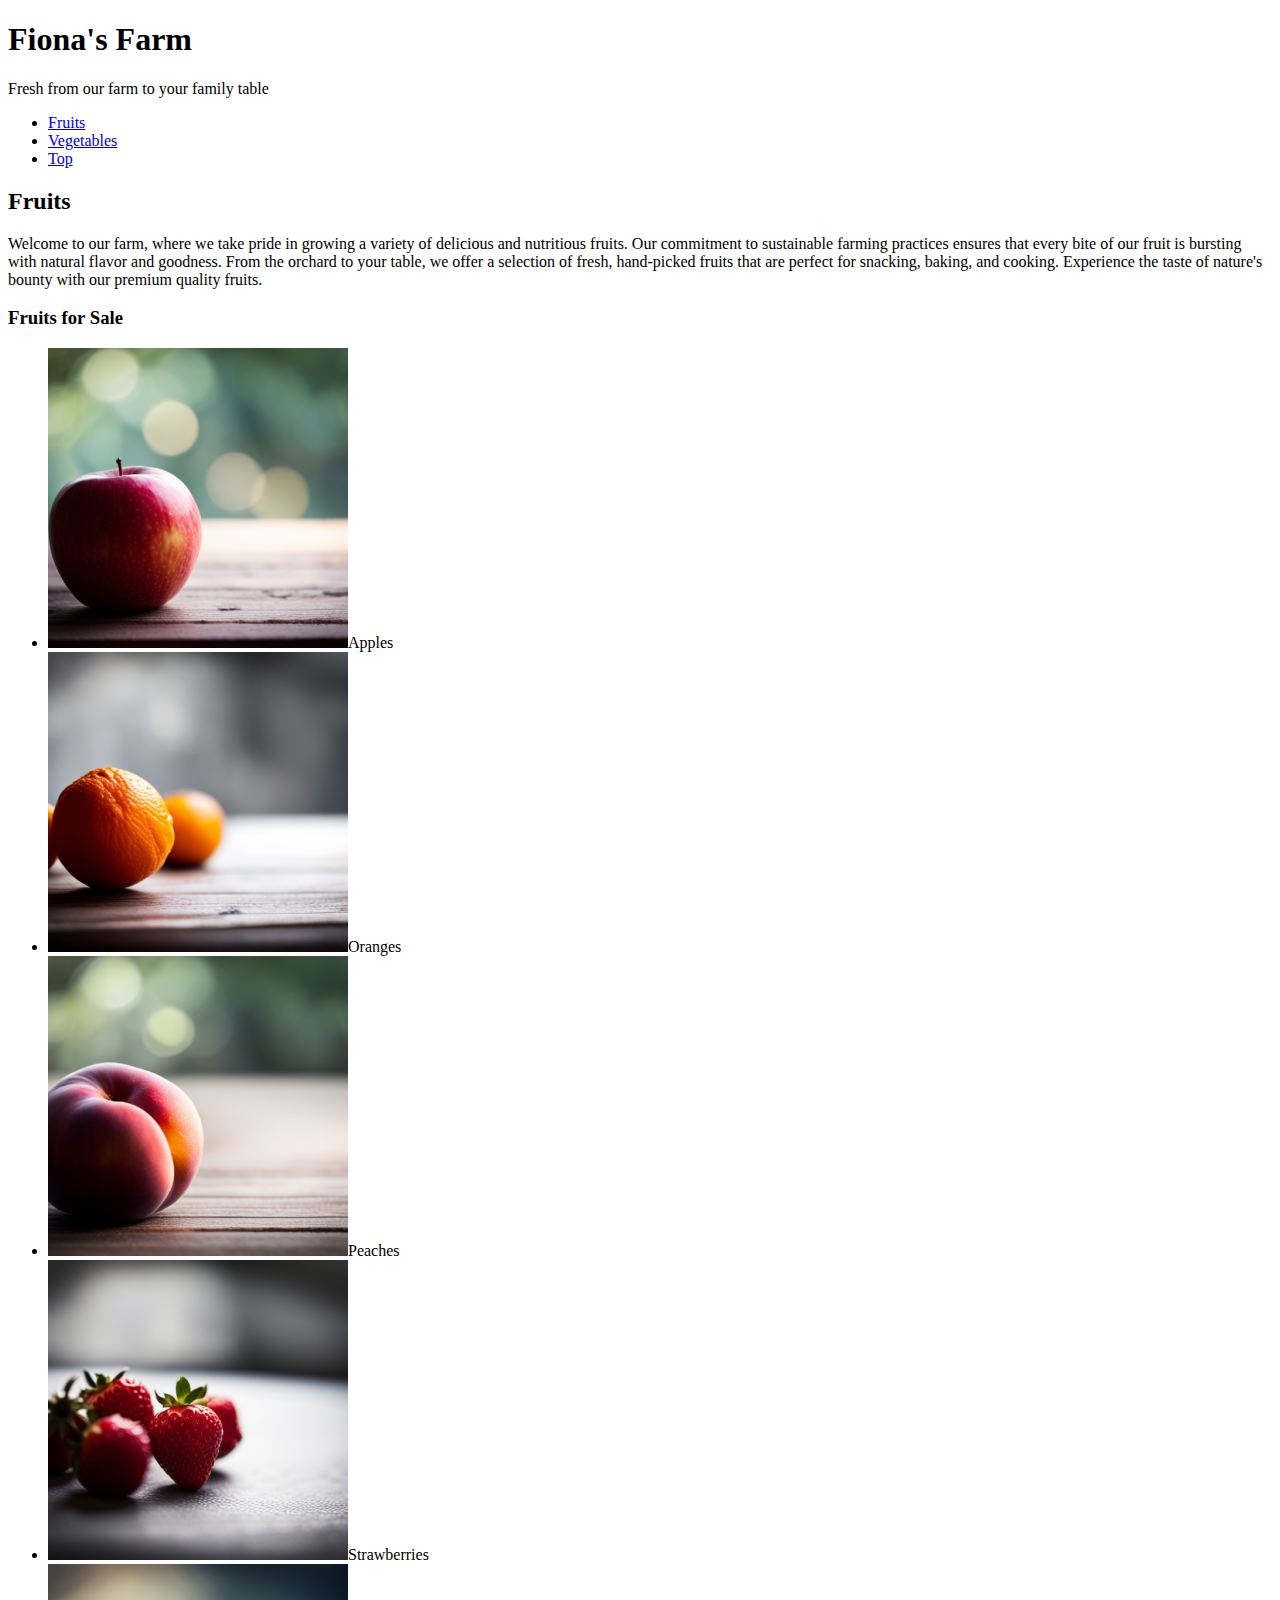
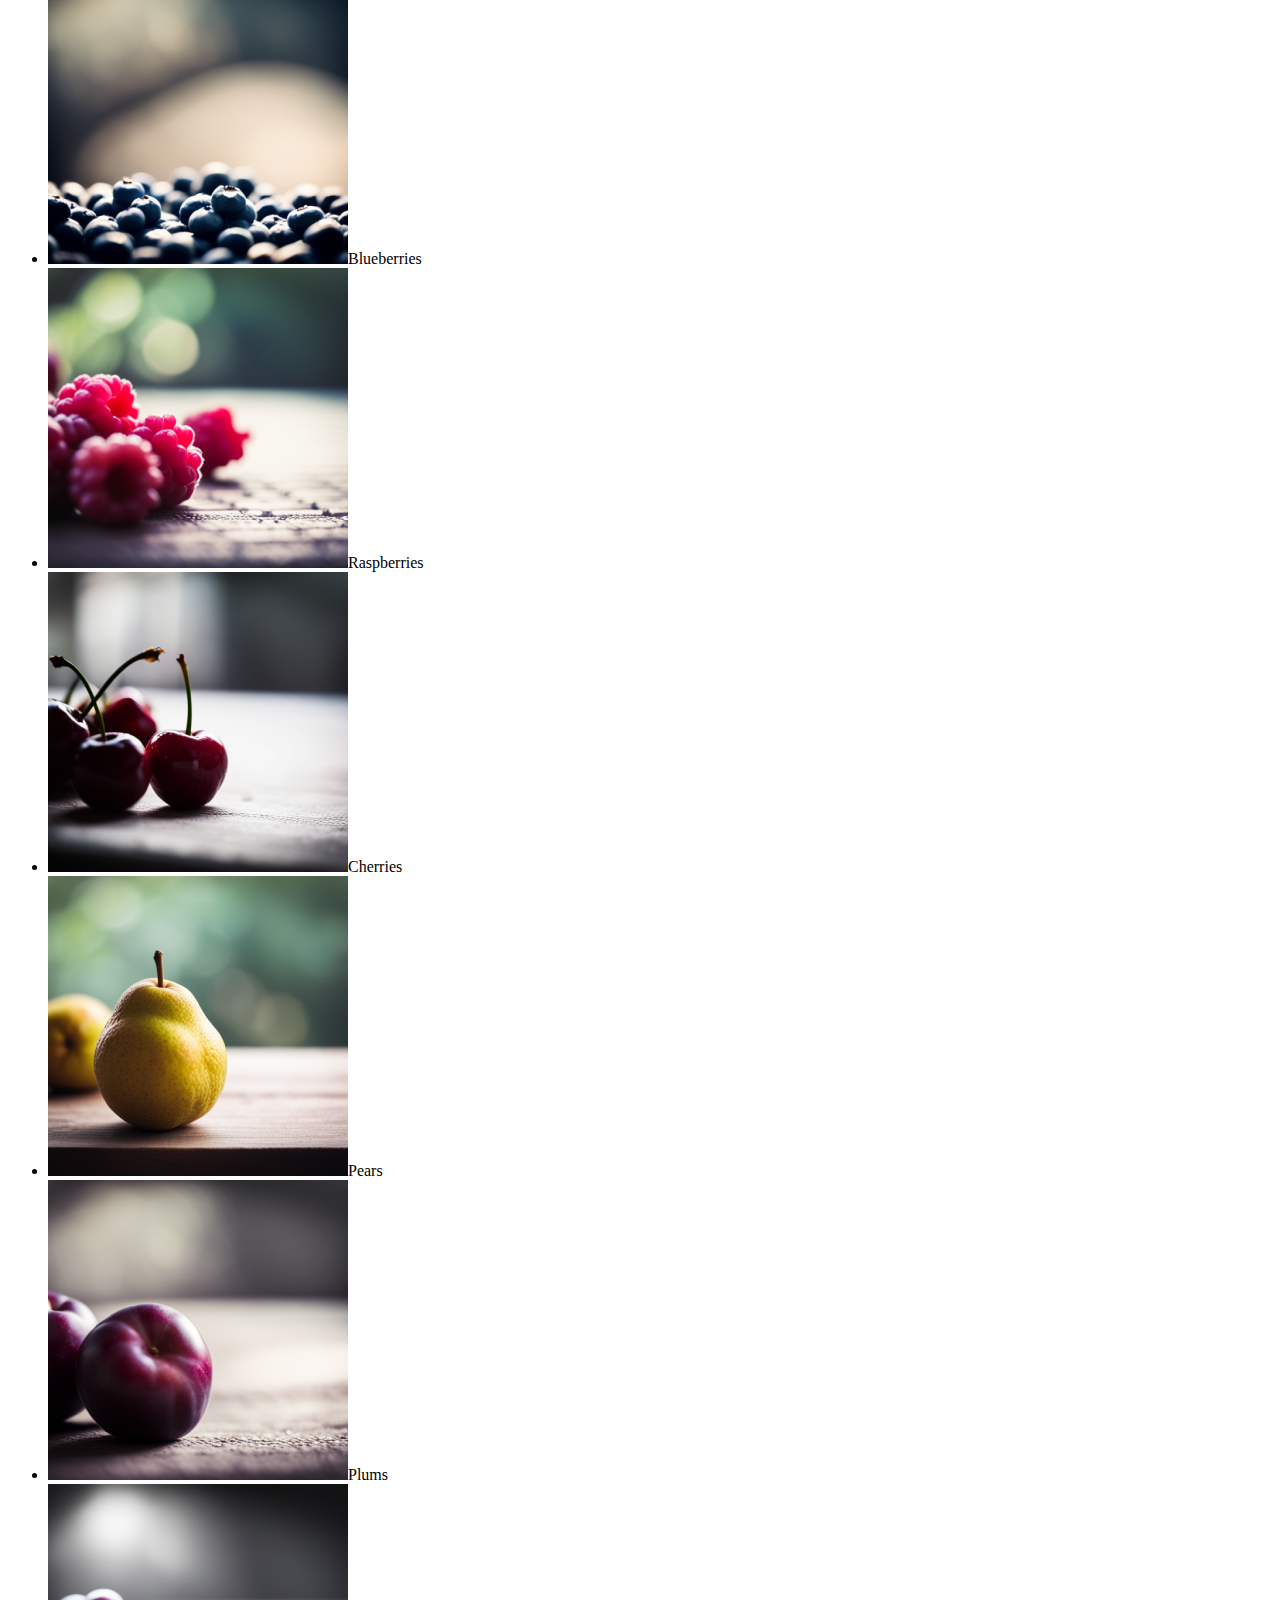
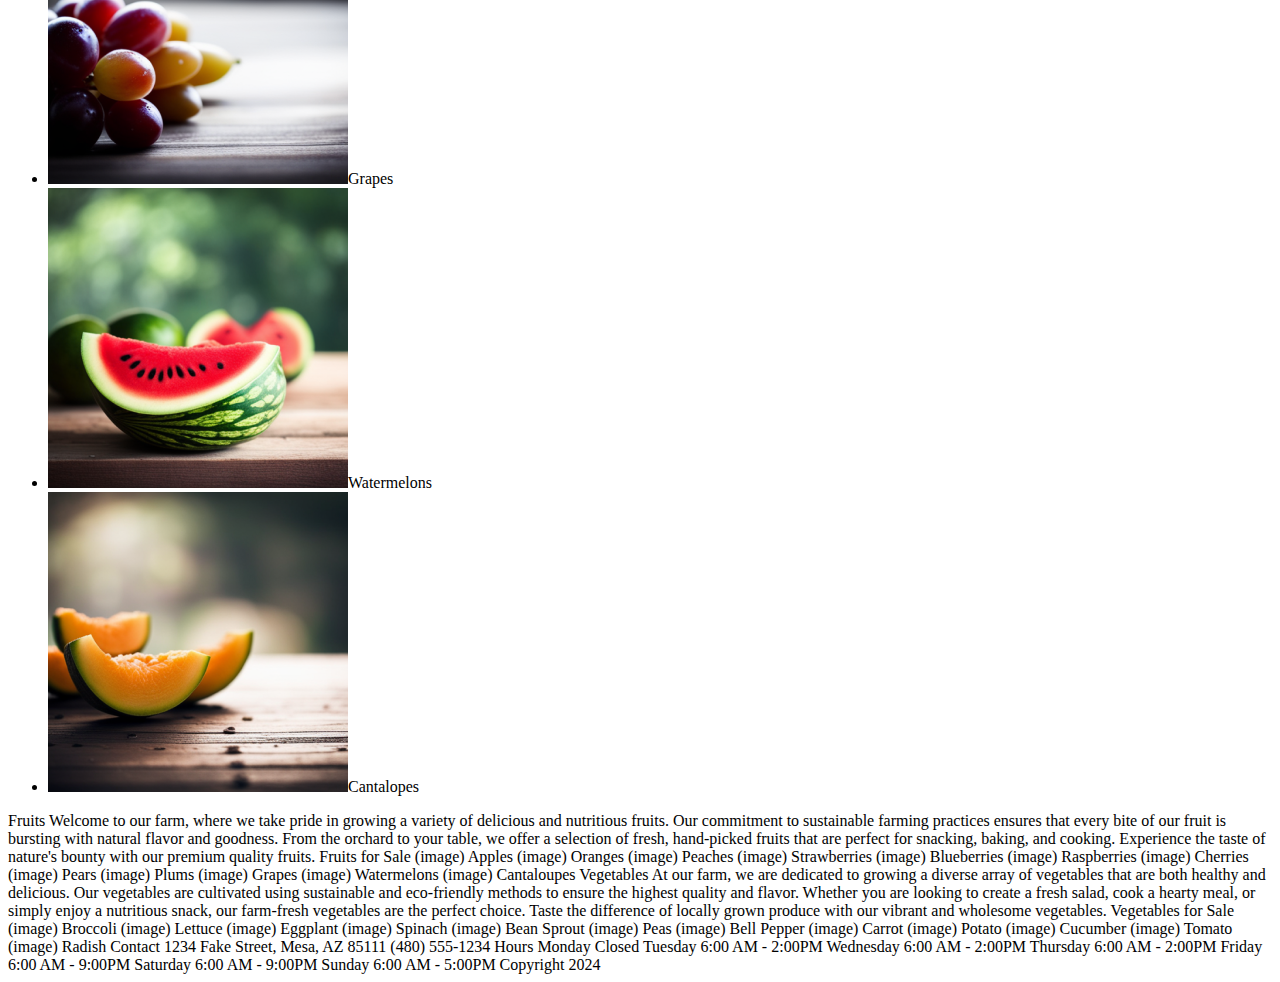
==== index.html @ 67aa1320 "Add files via upload" ====
<!DOCTYPE html>
<html lang="en">
<head>
    <meta charset="UTF-8">
    <meta name="viewport" content="width=device-width, initial-scale=1.0">
    <title>Document</title>
</head>
<body>
    <header>
        <h1>Fiona's Farm</h1>
        <p>Fresh from our farm to your family table</p>
    </header>
    <nav>
        <ul>
            <li><a href="#">Fruits</a></li>
            <li><a href="#">Vegetables</a></li>
            <li><a href="#">Top</a></li>
        </ul>
    </nav>
    <main>
        <section>
            <h2>Fruits</h2>
            <p>Welcome to our farm, where we take pride in growing a variety of delicious and nutritious fruits. Our commitment to sustainable farming practices ensures that every bite of our fruit is bursting with natural flavor and goodness. From the orchard to your table, we offer a selection of fresh, hand-picked fruits that are perfect for snacking, baking, and cooking. Experience the taste of nature's bounty with our premium quality fruits.</p>
            <h3>Fruits for Sale</h3>
            <ul>
                <li><img src="/images/apples.png" alt="a picture of an apple.">Apples</li>
                <li><img src="/images/oranges.png" alt="a picture of an orange.">Oranges</li>
                <li><img src="/images/peaches.png" alt="a picture of a peach.">Peaches</li>
                <li><img src="/images/strawberries.png" alt="a picture of strawberries.">Strawberries</li>
                <li><img src="/images/blueberries.png" alt="a picture of blueberries.">Blueberries</li>
                <li><img src="/images/raspberries.png" alt="a picture of raspberries.">Raspberries</li>
                <li><img src="/images/cherries.png" alt="a picture of cherries.">Cherries</li>
                <li><img src="/images/pears.png" alt="a picture of pears.">Pears</li>
                <li><img src="/images/plums.png" alt="a picture of plums.">Plums</li>
                <li><img src="/images/grapes.png" alt="a picture of grapes.">Grapes</li>
                <li><img src="/images/watermelons.png" alt="a picture of watermelons.">Watermelons</li>
                <li><img src="/images/cantalopes.png" alt="a picture of cantalopes.">Cantalopes</li>
            </ul>
        </section>
    </main>
    <aside></aside>
    <footer></footer>

Fruits
Welcome to our farm, where we take pride in growing a variety of delicious and nutritious fruits. Our commitment to sustainable farming practices ensures that every bite of our fruit is bursting with natural flavor and goodness. From the orchard to your table, we offer a selection of fresh, hand-picked fruits that are perfect for snacking, baking, and cooking. Experience the taste of nature's bounty with our premium quality fruits.

Fruits for Sale
(image)
Apples

(image)
Oranges

(image)
Peaches

(image)
Strawberries

(image)
Blueberries

(image)
Raspberries

(image)
Cherries

(image)
Pears

(image)
Plums

(image)
Grapes

(image)
Watermelons

(image)
Cantaloupes


Vegetables
At our farm, we are dedicated to growing a diverse array of vegetables that are both healthy and delicious. Our vegetables are cultivated using sustainable and eco-friendly methods to ensure the highest quality and flavor. Whether you are looking to create a fresh salad, cook a hearty meal, or simply enjoy a nutritious snack, our farm-fresh vegetables are the perfect choice. Taste the difference of locally grown produce with our vibrant and wholesome vegetables.

Vegetables for Sale

(image)
Broccoli

(image)
Lettuce

(image)
Eggplant

(image)
Spinach

(image)
Bean Sprout

(image)
Peas

(image)
Bell Pepper

(image)
Carrot

(image)
Potato

(image)
Cucumber

(image)
Tomato

(image)
Radish


Contact
1234 Fake Street,
Mesa, AZ 85111
(480) 555-1234

Hours
Monday Closed
Tuesday 6:00 AM - 2:00PM
Wednesday 6:00 AM - 2:00PM
Thursday 6:00 AM - 2:00PM
Friday 6:00 AM - 9:00PM
Saturday 6:00 AM - 9:00PM
Sunday 6:00 AM - 5:00PM

Copyright 2024

</body>
</html>
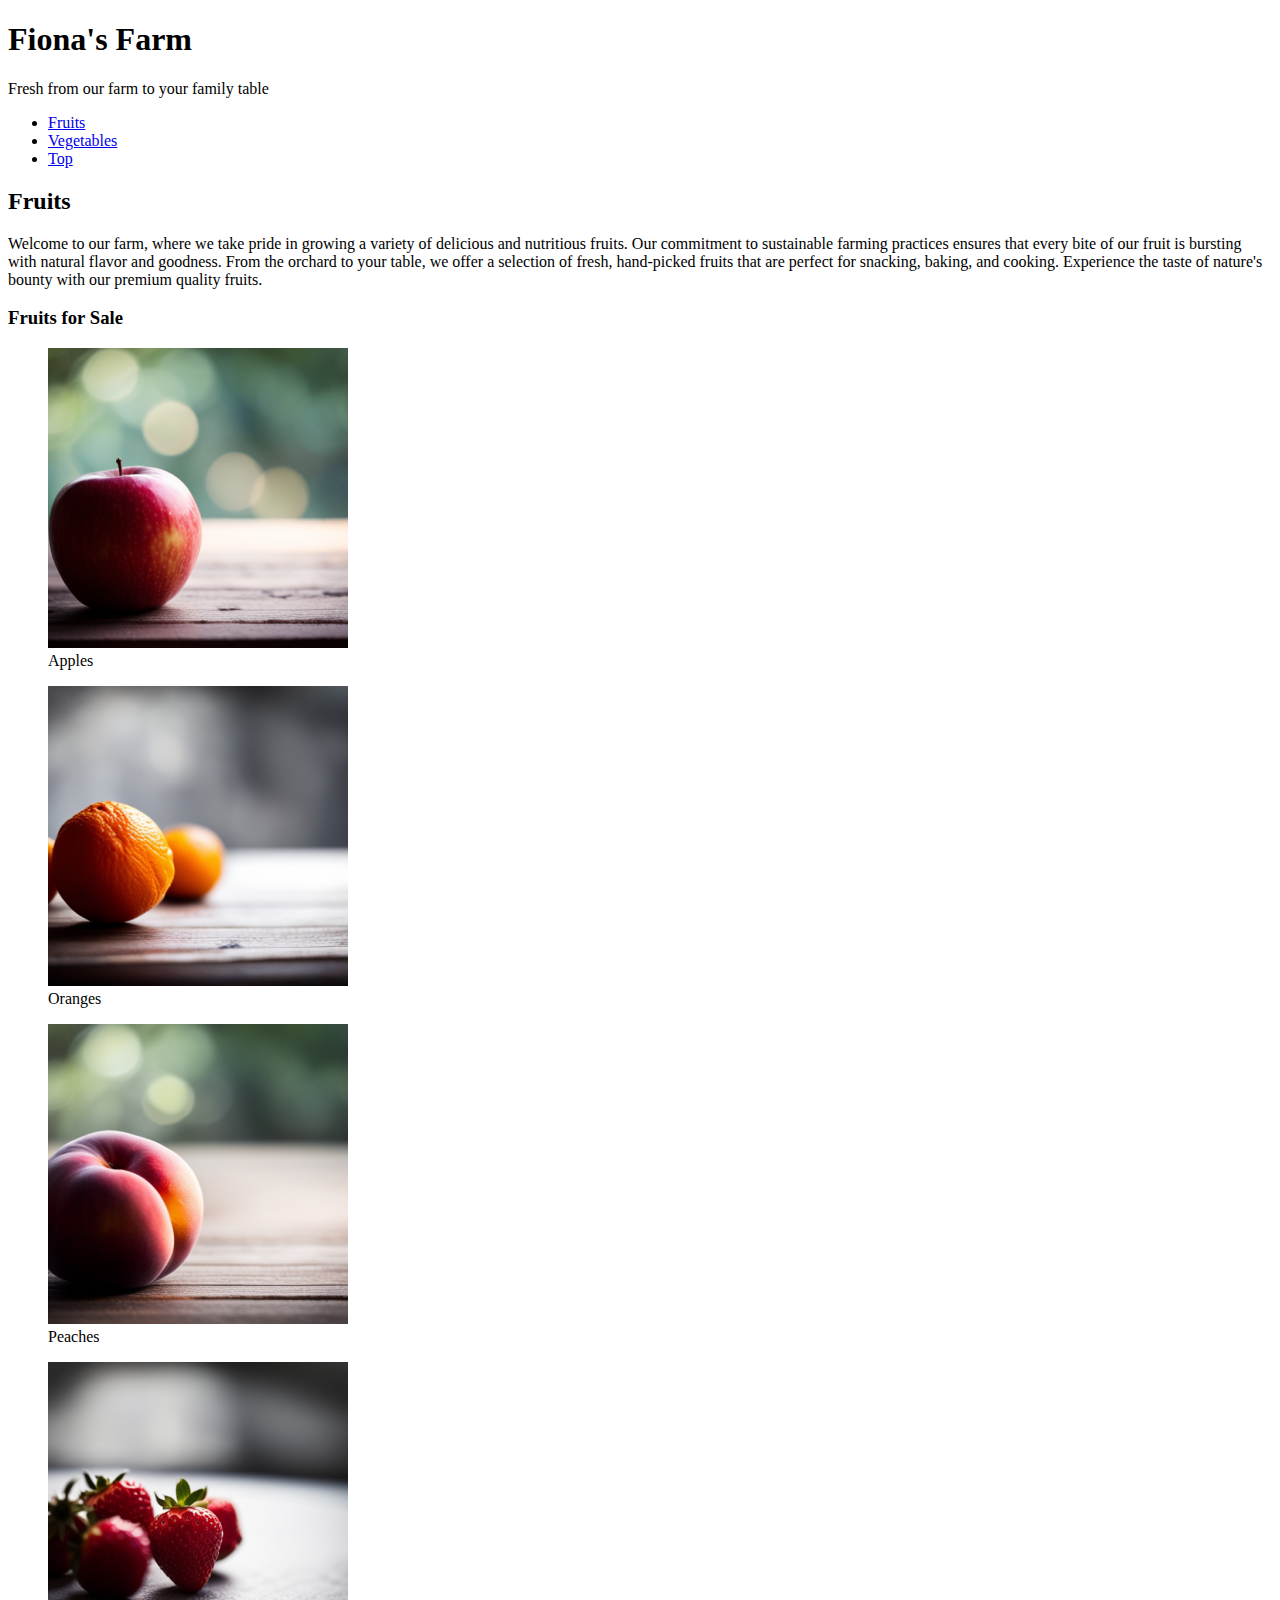
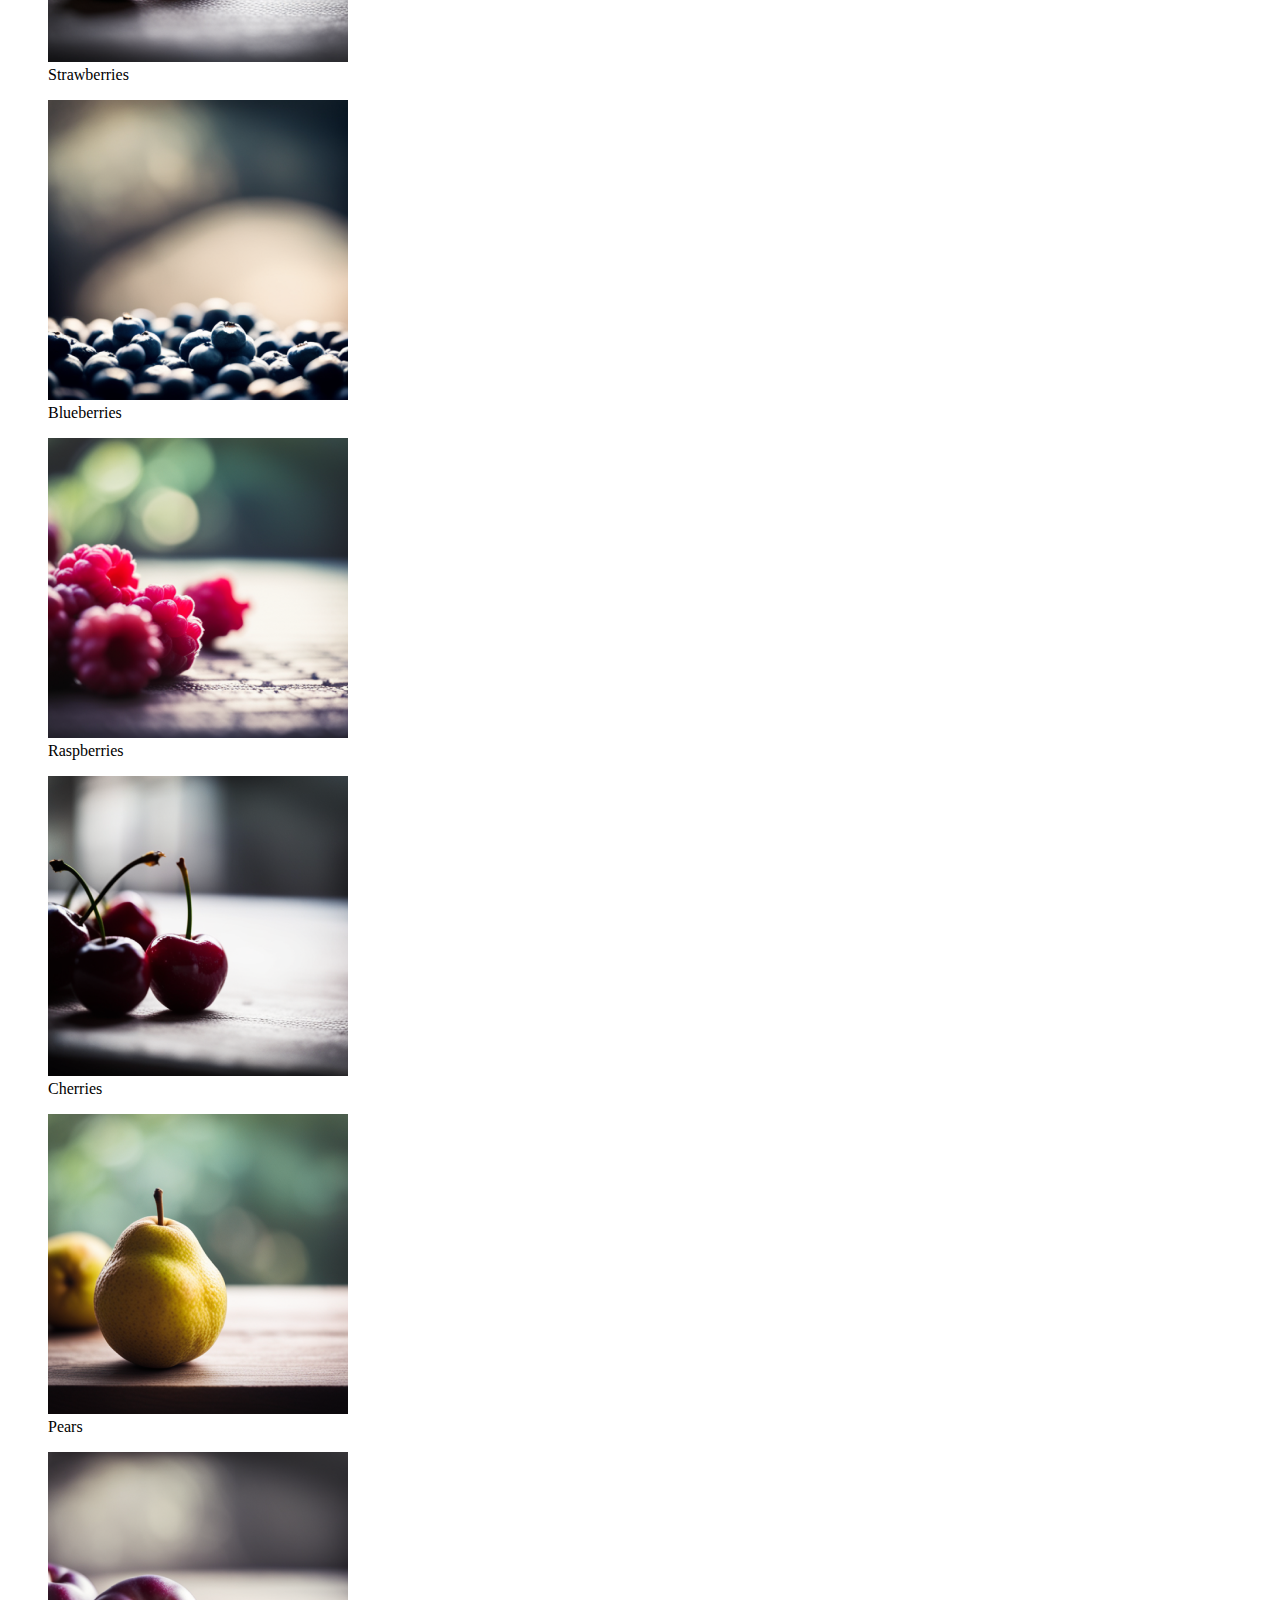
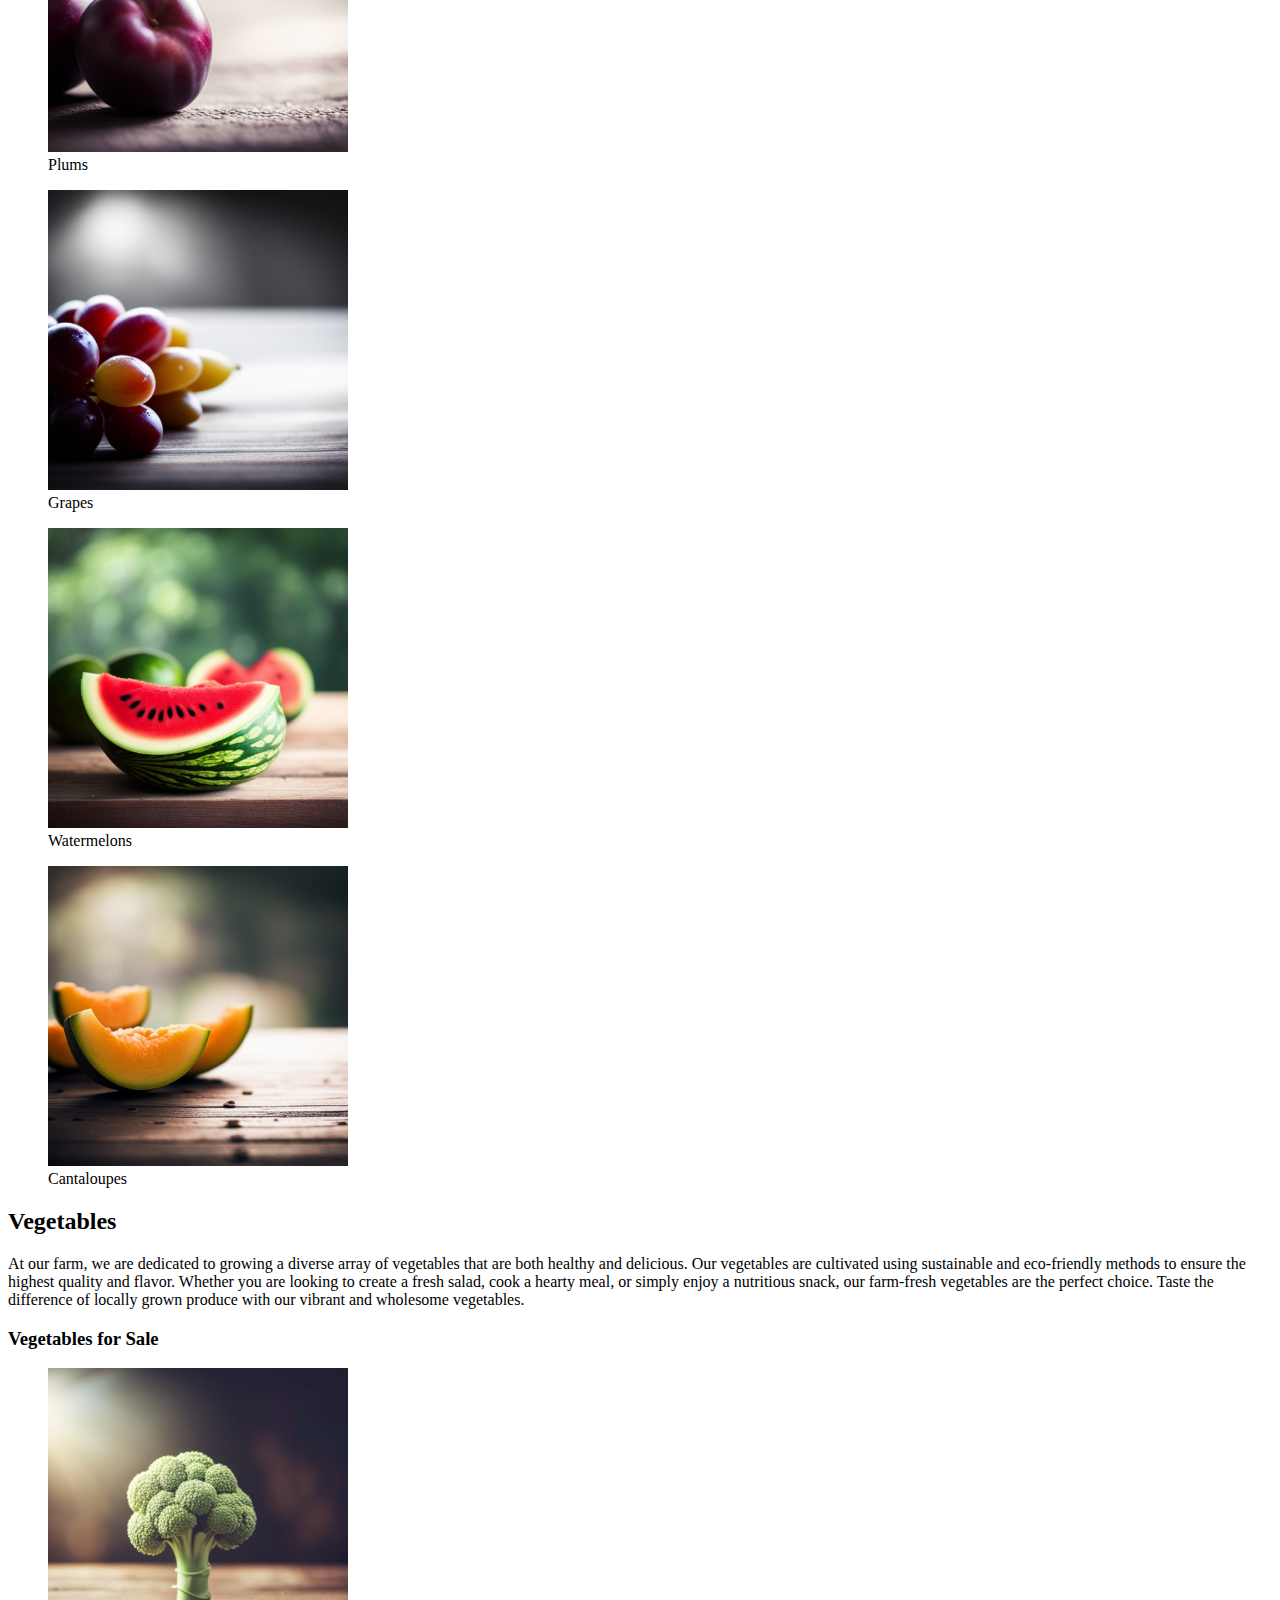
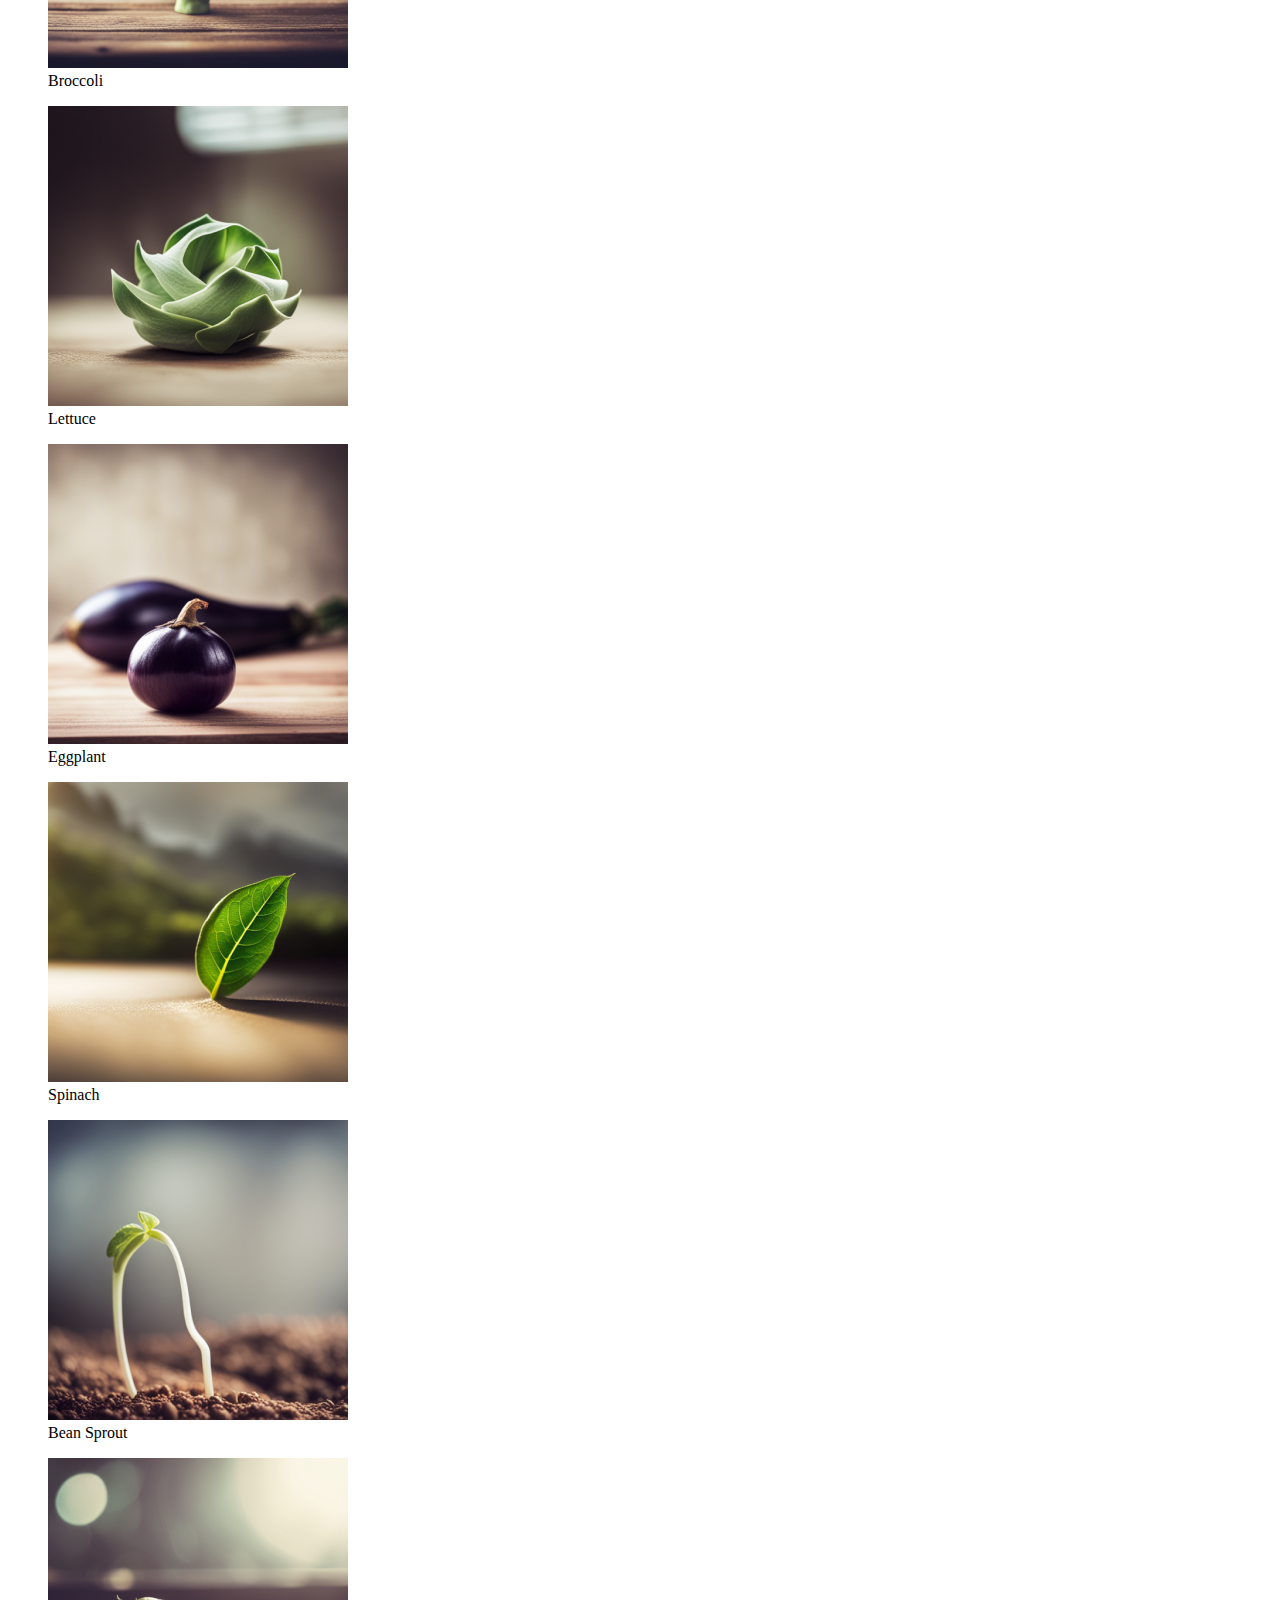
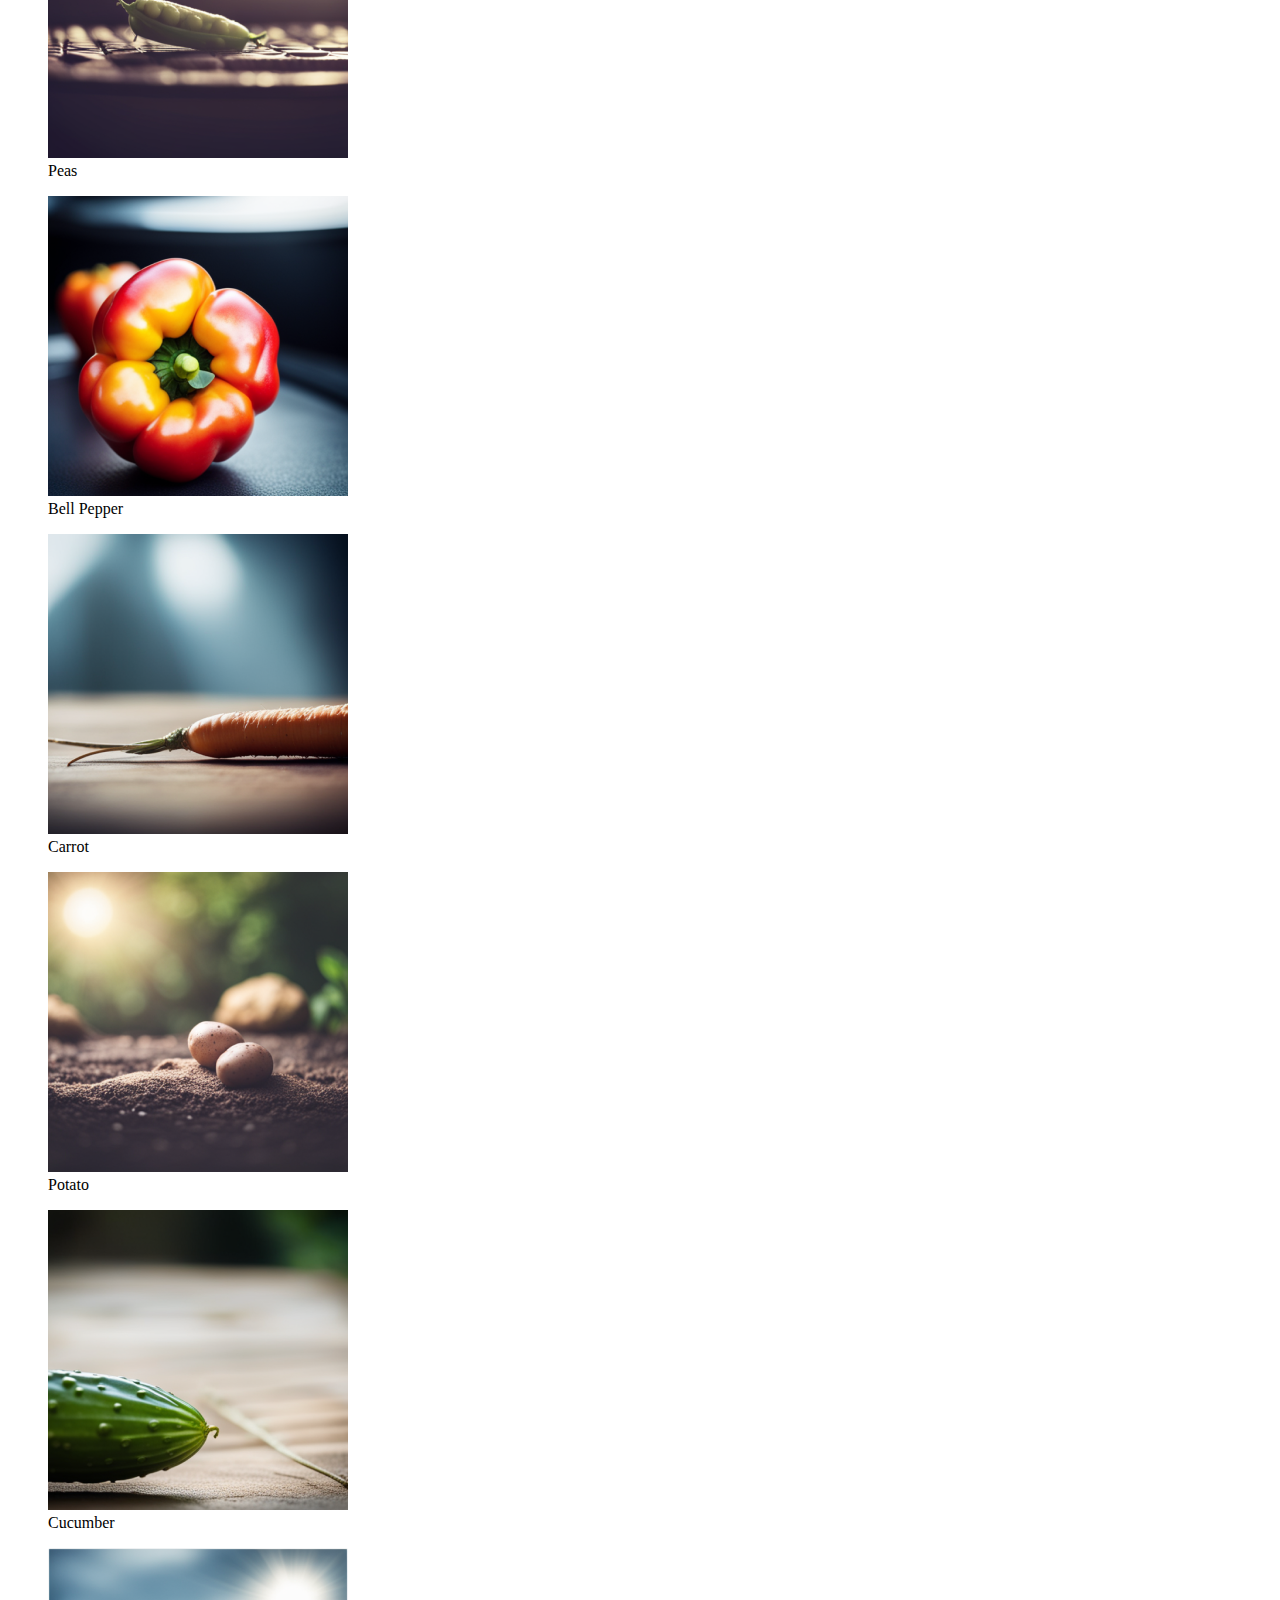
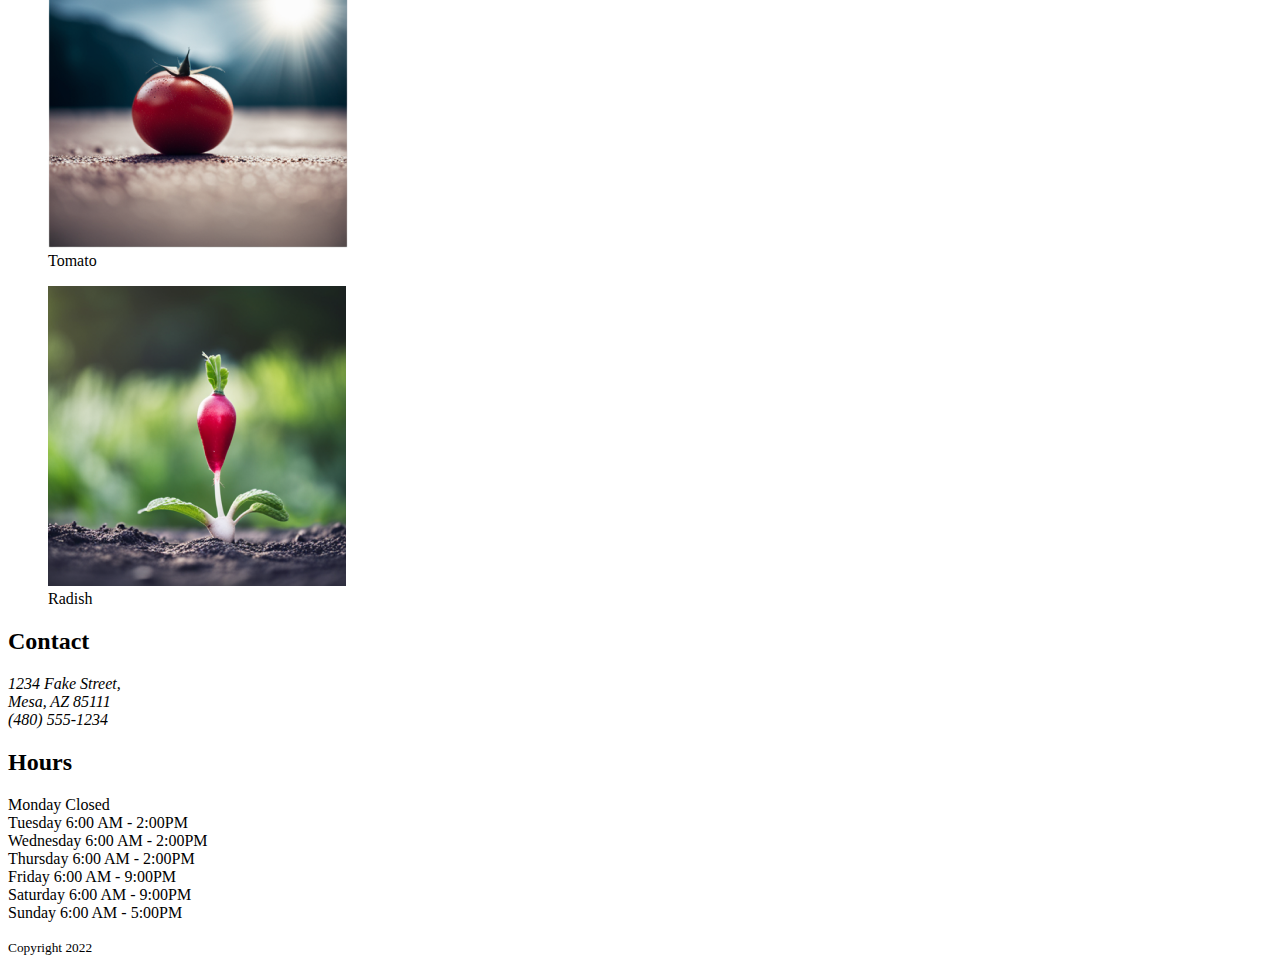
==== commit 2b20d913: "updated css and html" ====
--- a/index.html
+++ b/index.html
@@ -4,141 +4,154 @@
     <meta charset="UTF-8">
     <meta name="viewport" content="width=device-width, initial-scale=1.0">
     <title>Document</title>
+    <link rel="stylesheet" href="style.css">
 </head>
 <body>
-    <header>
+    <header id="top">
         <h1>Fiona's Farm</h1>
         <p>Fresh from our farm to your family table</p>
     </header>
     <nav>
         <ul>
-            <li><a href="#">Fruits</a></li>
-            <li><a href="#">Vegetables</a></li>
-            <li><a href="#">Top</a></li>
+            <li><a href="#fruits">Fruits</a></li>
+            <li><a href="#vegetables">Vegetables</a></li>
+            <li><a href="#top">Top</a></li>
         </ul>
     </nav>
     <main>
-        <section>
+        <section id="fruits">
             <h2>Fruits</h2>
             <p>Welcome to our farm, where we take pride in growing a variety of delicious and nutritious fruits. Our commitment to sustainable farming practices ensures that every bite of our fruit is bursting with natural flavor and goodness. From the orchard to your table, we offer a selection of fresh, hand-picked fruits that are perfect for snacking, baking, and cooking. Experience the taste of nature's bounty with our premium quality fruits.</p>
-            <h3>Fruits for Sale</h3>
-            <ul>
-                <li><img src="/images/apples.png" alt="a picture of an apple.">Apples</li>
-                <li><img src="/images/oranges.png" alt="a picture of an orange.">Oranges</li>
-                <li><img src="/images/peaches.png" alt="a picture of a peach.">Peaches</li>
-                <li><img src="/images/strawberries.png" alt="a picture of strawberries.">Strawberries</li>
-                <li><img src="/images/blueberries.png" alt="a picture of blueberries.">Blueberries</li>
-                <li><img src="/images/raspberries.png" alt="a picture of raspberries.">Raspberries</li>
-                <li><img src="/images/cherries.png" alt="a picture of cherries.">Cherries</li>
-                <li><img src="/images/pears.png" alt="a picture of pears.">Pears</li>
-                <li><img src="/images/plums.png" alt="a picture of plums.">Plums</li>
-                <li><img src="/images/grapes.png" alt="a picture of grapes.">Grapes</li>
-                <li><img src="/images/watermelons.png" alt="a picture of watermelons.">Watermelons</li>
-                <li><img src="/images/cantalopes.png" alt="a picture of cantalopes.">Cantalopes</li>
-            </ul>
+            <section>
+                <h3>Fruits for Sale</h3>
+                <figure>
+                    <img src="/images/apples.png" alt="a picture of an apple.">
+                    <figcaption>Apples</figcaption>
+                </figure>
+                <figure>
+                     <img src="/images/oranges.png" alt="a picture of an orange.">
+                     <figcaption>Oranges</figcaption>
+                </figure>
+                <figure>
+                    <img src="/images/peaches.png" alt="a picture of a peach.">
+                    <figcaption>Peaches</figcaption>
+                </figure>
+                <figure>
+                    <img src="/images/strawberries.png" alt="a picture of strawberries.">
+                    <figcaption>Strawberries</figcaption>
+                </figure>
+                <figure>
+                    <img src="/images/blueberries.png" alt="a picture of blueberries.">
+                    <figcaption>Blueberries</figcaption>
+                </figure>
+                <figure>
+                    <img src="/images/raspberries.png" alt="a picture of raspberries.">
+                    <figcaption>Raspberries</figcaption>
+                </figure>
+                <figure>
+                    <img src="/images/cherries.png" alt="a picture of cherries.">
+                    <figcaption>Cherries</figcaption>
+                </figure>
+                <figure>
+                    <img src="/images/pears.png" alt="a picture of pears.">
+                    <figcaption>Pears</figcaption>
+                </figure>
+                <figure>
+                    <img src="/images/plums.png" alt="a picture of plums.">
+                    <figcaption>Plums</figcaption>
+                </figure>
+                <figure>
+                    <img src="/images/grapes.png" alt="a picture of grapes.">
+                    <figcaption>Grapes</figcaption>
+                </figure>
+                <figure>
+                    <img src="/images/watermelons.png" alt="a picture of watermelons.">
+                    <figcaption>Watermelons</figcaption>
+                </figure>
+                <figure>
+                    <img src="/images/cantalopes.png" alt="a picture of cantaloupes.">
+                    <figcaption>Cantaloupes</figcaption>
+                </figure>
+            </section>
+            
+        </section>
+        <section>
+            <h2>Vegetables</h2>
+            <p>At our farm, we are dedicated to growing a diverse array of vegetables that are both healthy and delicious. Our vegetables are cultivated using sustainable and eco-friendly methods to ensure the highest quality and flavor. Whether you are looking to create a fresh salad, cook a hearty meal, or simply enjoy a nutritious snack, our farm-fresh vegetables are the perfect choice. Taste the difference of locally grown produce with our vibrant and wholesome vegetables.</p>
+            <section>
+                <h3>Vegetables for Sale</h3>
+                <figure>
+                    <img src="/images/broccoli.png" alt="a bunch of Broccoli.">
+                    <figcaption>Broccoli</figcaption>
+                </figure>
+                <figure>
+                    <img src="/images/lettuce.png" alt="a flower of lettuce.">
+                    <figcaption>Lettuce</figcaption>
+                </figure>
+                <figure>
+                    <img src="/images/eggplant.png" alt="Two beautiful purple eggplants">
+                    <figcaption>Eggplant</figcaption>
+                </figure>
+                <figure>
+                    <img src="/images/spinach.png" alt="a spinach leaf">
+                    <figcaption>Spinach</figcaption>
+                </figure>
+                <figure>
+                    <img src="/images/bean-sprout.png" alt="a bean sprout in the dirt.">
+                    <figcaption>Bean Sprout</figcaption>
+                </figure>
+                <figure>
+                    <img src="/images/peas.png" alt="Green peas on a table.">
+                    <figcaption>Peas</figcaption>
+                </figure>
+                <figure>
+                    <img src="/images/bell-pepper.png" alt="two beautiful redish yellow.">
+                    <figcaption>Bell Pepper</figcaption>
+                </figure>
+                <figure>
+                    <img src="/images/carrot.png" alt="Part of a carrot on a table.">
+                    <figcaption>Carrot</figcaption>
+                </figure>
+                <figure>
+                    <img src="/images/potato.png" alt="Two potatoes in the dirt floor.">
+                    <figcaption>Potato</figcaption>
+                </figure>
+                <figure>
+                    <img src="/images/cucumber.png" alt="A cucumber on a table.">
+                    <figcaption>Cucumber</figcaption>
+                </figure>
+                <figure>
+                    <img src="/images/tomato.png" alt="a round red tomato.">
+                    <figcaption>Tomato</figcaption>
+                </figure>
+                <figure>
+                    <img src="/images/radish.png" alt="a small radish growing in the ground.">
+                    <figcaption>Radish</figcaption>
+                </figure>
+            </section>
         </section>
     </main>
-    <aside></aside>
-    <footer></footer>
-
-Fruits
-Welcome to our farm, where we take pride in growing a variety of delicious and nutritious fruits. Our commitment to sustainable farming practices ensures that every bite of our fruit is bursting with natural flavor and goodness. From the orchard to your table, we offer a selection of fresh, hand-picked fruits that are perfect for snacking, baking, and cooking. Experience the taste of nature's bounty with our premium quality fruits.
-
-Fruits for Sale
-(image)
-Apples
-
-(image)
-Oranges
-
-(image)
-Peaches
-
-(image)
-Strawberries
-
-(image)
-Blueberries
-
-(image)
-Raspberries
-
-(image)
-Cherries
-
-(image)
-Pears
-
-(image)
-Plums
-
-(image)
-Grapes
-
-(image)
-Watermelons
-
-(image)
-Cantaloupes
-
-
-Vegetables
-At our farm, we are dedicated to growing a diverse array of vegetables that are both healthy and delicious. Our vegetables are cultivated using sustainable and eco-friendly methods to ensure the highest quality and flavor. Whether you are looking to create a fresh salad, cook a hearty meal, or simply enjoy a nutritious snack, our farm-fresh vegetables are the perfect choice. Taste the difference of locally grown produce with our vibrant and wholesome vegetables.
-
-Vegetables for Sale
-
-(image)
-Broccoli
-
-(image)
-Lettuce
-
-(image)
-Eggplant
-
-(image)
-Spinach
-
-(image)
-Bean Sprout
-
-(image)
-Peas
-
-(image)
-Bell Pepper
-
-(image)
-Carrot
-
-(image)
-Potato
-
-(image)
-Cucumber
-
-(image)
-Tomato
-
-(image)
-Radish
-
-
-Contact
-1234 Fake Street,
-Mesa, AZ 85111
-(480) 555-1234
-
-Hours
-Monday Closed
-Tuesday 6:00 AM - 2:00PM
-Wednesday 6:00 AM - 2:00PM
-Thursday 6:00 AM - 2:00PM
-Friday 6:00 AM - 9:00PM
-Saturday 6:00 AM - 9:00PM
-Sunday 6:00 AM - 5:00PM
-
-Copyright 2024
-
+    <footer>
+        <section id="sec-footer">
+            <h2>Contact</h2>
+            <address>
+                1234 Fake Street, <br>
+                Mesa, AZ 85111 <br>
+                (480) 555-1234
+            </address>
+            <h2>Hours</h2>
+            <dl>
+                <dt>Monday Closed</dt>
+                <dt>Tuesday 6:00 AM - 2:00PM</dt>
+                <dt>Wednesday 6:00 AM - 2:00PM</dt>
+                <dt>Thursday 6:00 AM - 2:00PM</dt>
+                <dt>Friday 6:00 AM - 9:00PM</dt>
+                <dt>Saturday 6:00 AM - 9:00PM</dt>
+                <dt>Sunday 6:00 AM - 5:00PM</dt>
+            </dl>
+    
+        </section>
+        <small>Copyright 2022</small>    
+    </footer>
 </body>
 </html>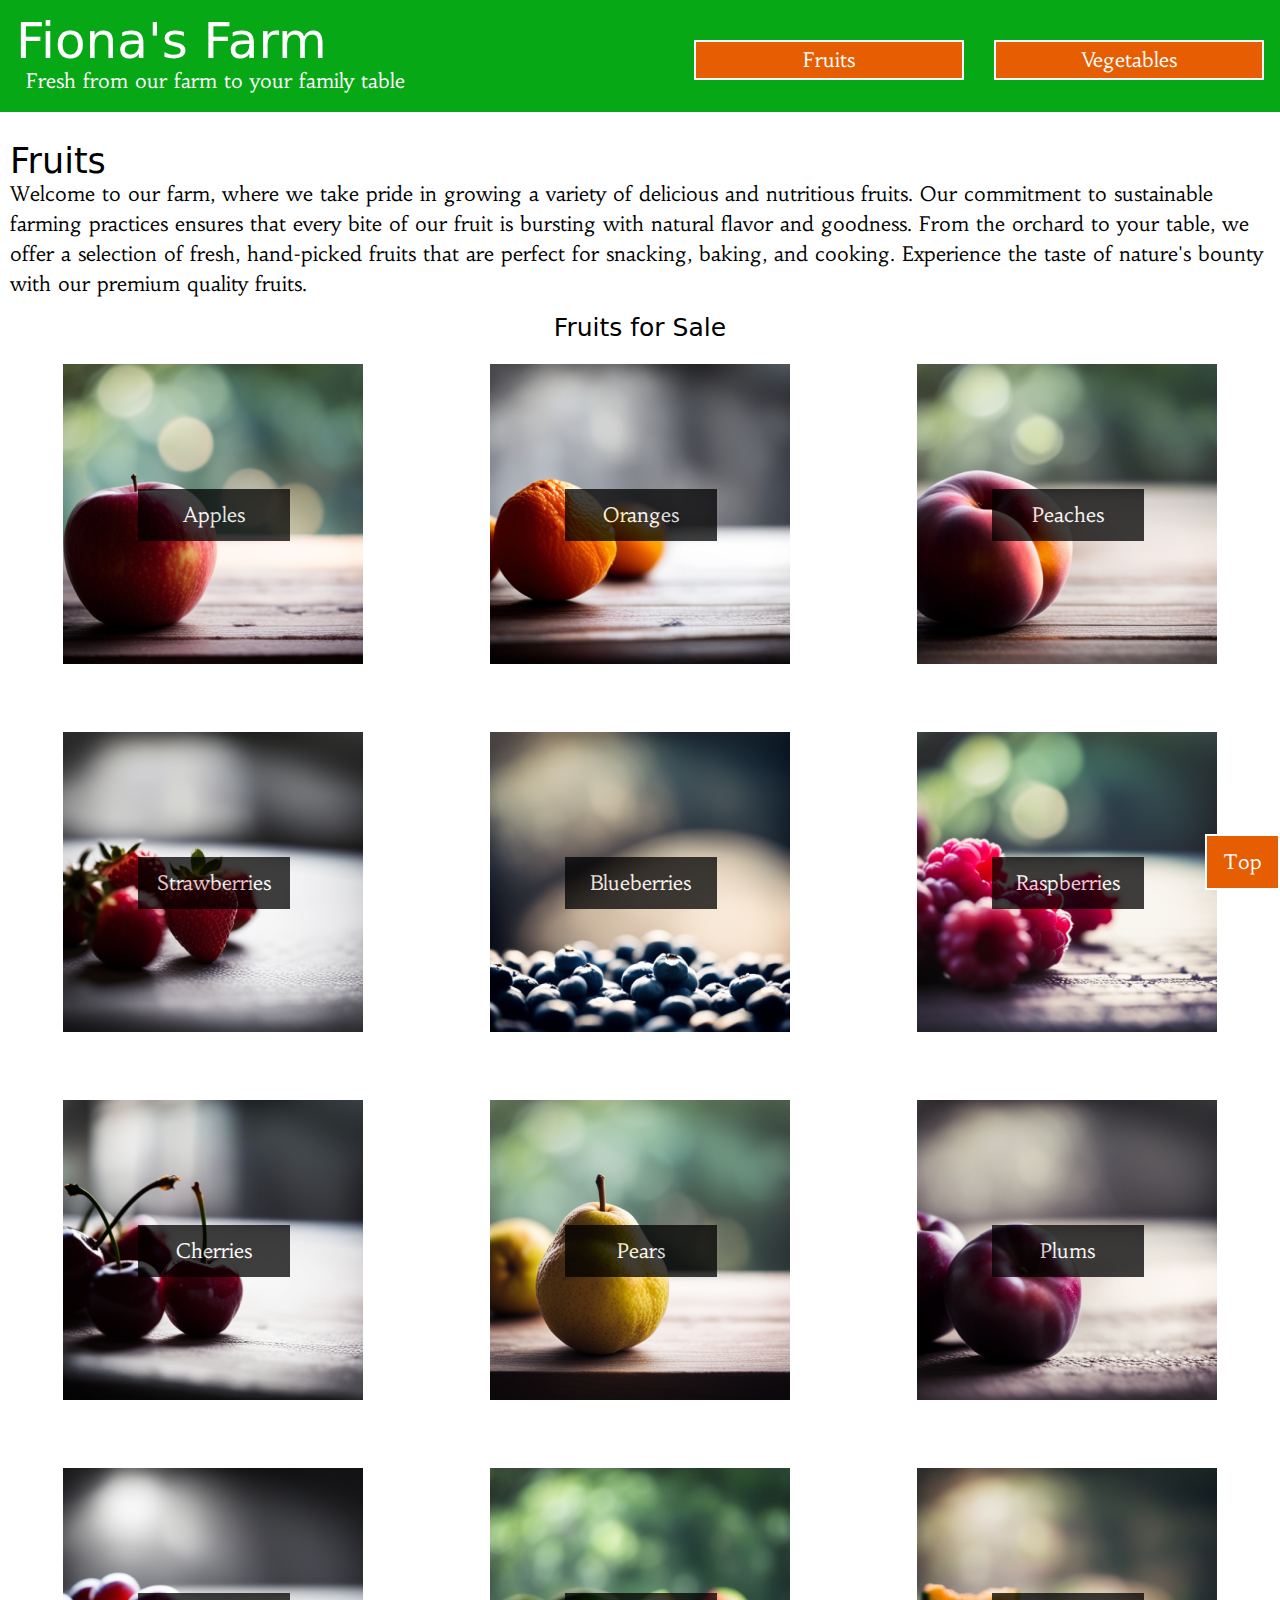
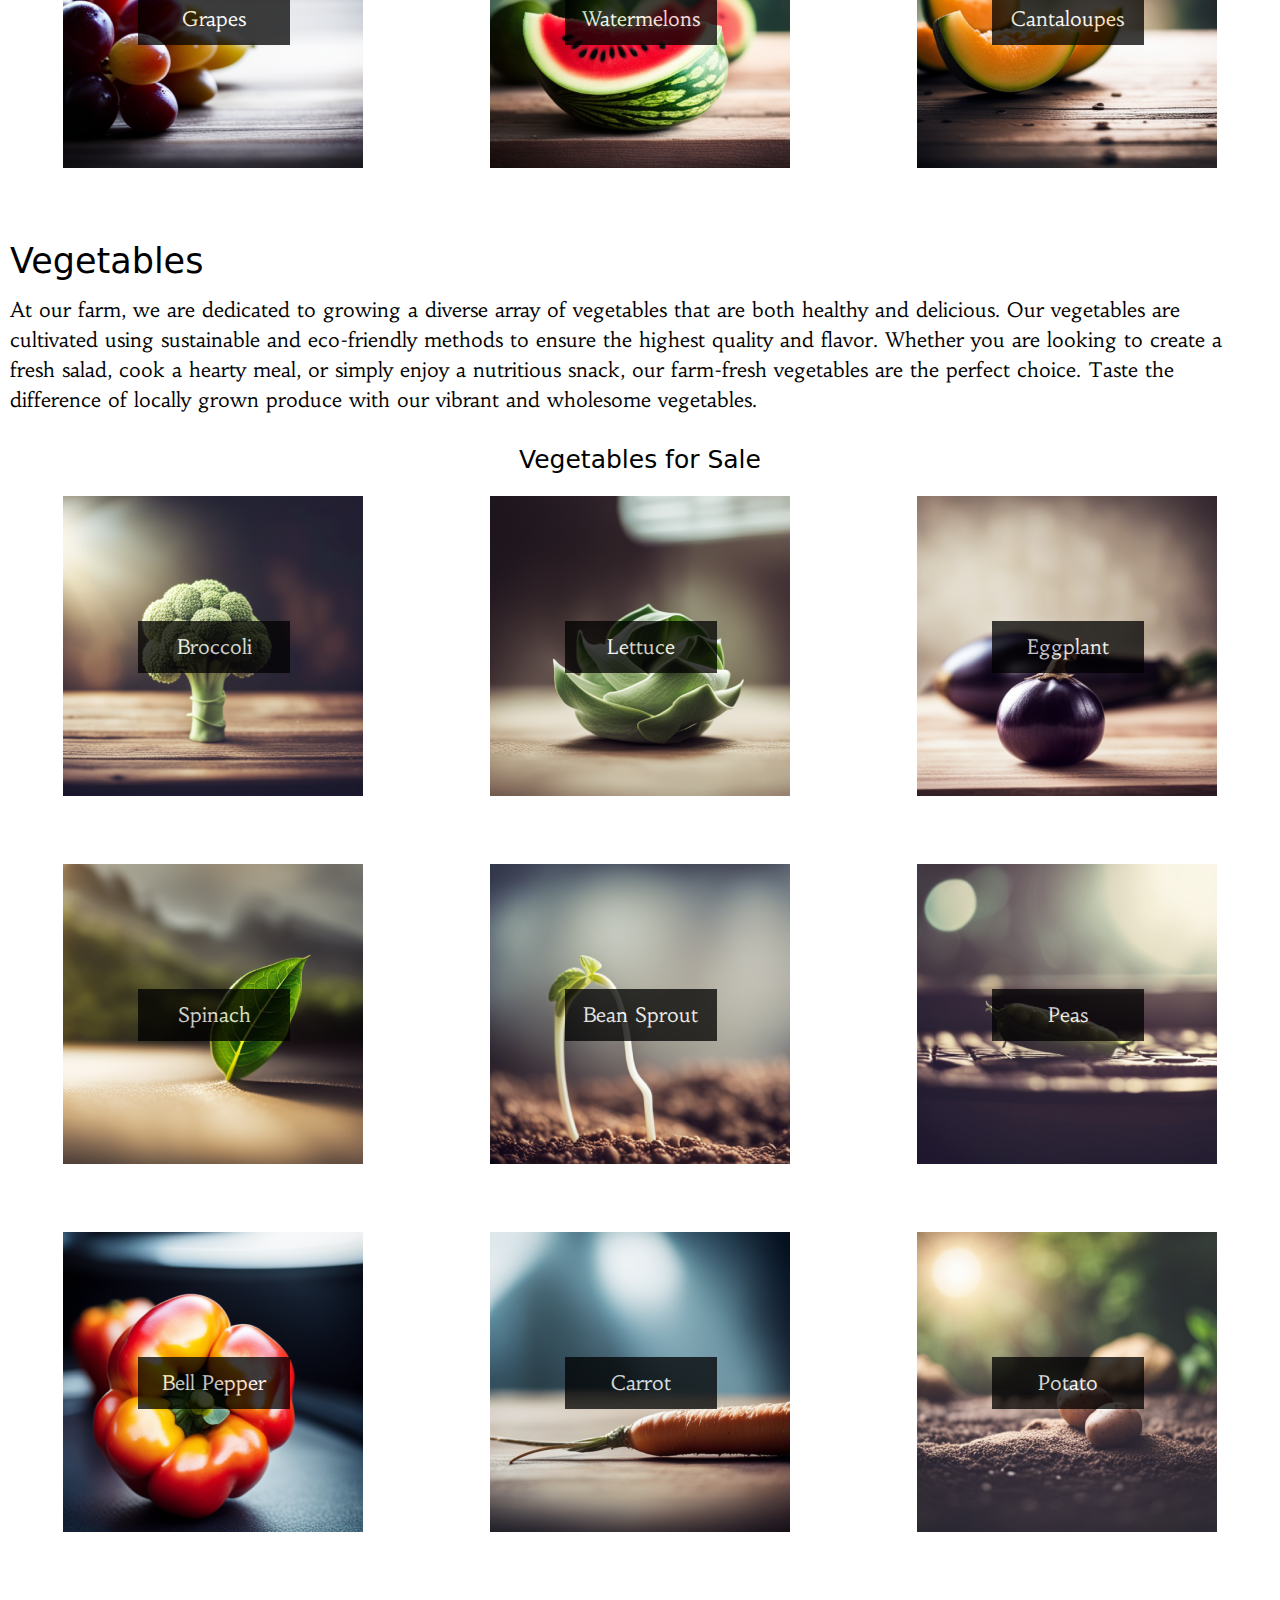
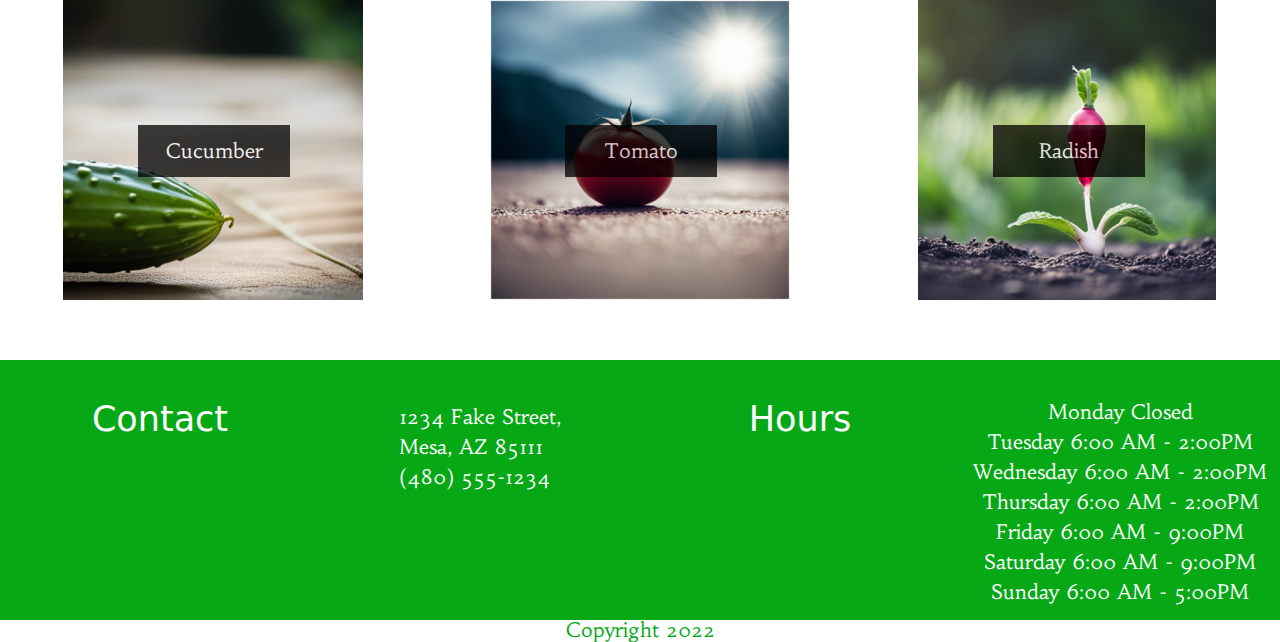
==== commit fbd5b0e0: "updated html and css" ====
--- a/index.html
+++ b/index.html
@@ -4,7 +4,7 @@
     <meta charset="UTF-8">
     <meta name="viewport" content="width=device-width, initial-scale=1.0">
     <title>Document</title>
-    <link rel="stylesheet" href="style.css">
+    <link rel="stylesheet" href="styles.css">
 </head>
 <body>
     <header id="top">
@@ -13,119 +13,119 @@
     </header>
     <nav>
         <ul>
-            <li><a href="#fruits">Fruits</a></li>
-            <li><a href="#vegetables">Vegetables</a></li>
-            <li><a href="#top">Top</a></li>
+            <li class="nav"><a href="#fruit">Fruits</a></li>
+            <li class="navs"><a href="#vegies">Vegetables</a></li>
+            <li id="nav-top"><a href="#top">Top</a></li>
         </ul>
     </nav>
     <main>
-        <section id="fruits">
+        <section id="fruit">
             <h2>Fruits</h2>
             <p>Welcome to our farm, where we take pride in growing a variety of delicious and nutritious fruits. Our commitment to sustainable farming practices ensures that every bite of our fruit is bursting with natural flavor and goodness. From the orchard to your table, we offer a selection of fresh, hand-picked fruits that are perfect for snacking, baking, and cooking. Experience the taste of nature's bounty with our premium quality fruits.</p>
-            <section>
+            <section id="fruits">
                 <h3>Fruits for Sale</h3>
                 <figure>
-                    <img src="/images/apples.png" alt="a picture of an apple.">
+                    <img src="images/apples.png" alt="a picture of an apple.">
                     <figcaption>Apples</figcaption>
                 </figure>
                 <figure>
-                     <img src="/images/oranges.png" alt="a picture of an orange.">
+                     <img src="images/oranges.png" alt="a picture of an orange.">
                      <figcaption>Oranges</figcaption>
                 </figure>
                 <figure>
-                    <img src="/images/peaches.png" alt="a picture of a peach.">
+                    <img src="images/peaches.png" alt="a picture of a peach.">
                     <figcaption>Peaches</figcaption>
                 </figure>
                 <figure>
-                    <img src="/images/strawberries.png" alt="a picture of strawberries.">
+                    <img src="images/strawberries.png" alt="a picture of strawberries.">
                     <figcaption>Strawberries</figcaption>
                 </figure>
                 <figure>
-                    <img src="/images/blueberries.png" alt="a picture of blueberries.">
+                    <img src="images/blueberries.png" alt="a picture of blueberries.">
                     <figcaption>Blueberries</figcaption>
                 </figure>
                 <figure>
-                    <img src="/images/raspberries.png" alt="a picture of raspberries.">
+                    <img src="images/raspberries.png" alt="a picture of raspberries.">
                     <figcaption>Raspberries</figcaption>
                 </figure>
                 <figure>
-                    <img src="/images/cherries.png" alt="a picture of cherries.">
+                    <img src="images/cherries.png" alt="a picture of cherries.">
                     <figcaption>Cherries</figcaption>
                 </figure>
                 <figure>
-                    <img src="/images/pears.png" alt="a picture of pears.">
+                    <img src="images/pears.png" alt="a picture of pears.">
                     <figcaption>Pears</figcaption>
                 </figure>
                 <figure>
-                    <img src="/images/plums.png" alt="a picture of plums.">
+                    <img src="images/plums.png" alt="a picture of plums.">
                     <figcaption>Plums</figcaption>
                 </figure>
                 <figure>
-                    <img src="/images/grapes.png" alt="a picture of grapes.">
+                    <img src="images/grapes.png" alt="a picture of grapes.">
                     <figcaption>Grapes</figcaption>
                 </figure>
                 <figure>
-                    <img src="/images/watermelons.png" alt="a picture of watermelons.">
+                    <img src="images/watermelons.png" alt="a picture of watermelons.">
                     <figcaption>Watermelons</figcaption>
                 </figure>
                 <figure>
-                    <img src="/images/cantalopes.png" alt="a picture of cantaloupes.">
+                    <img src="images/cantalopes.png" alt="a picture of cantaloupes.">
                     <figcaption>Cantaloupes</figcaption>
                 </figure>
             </section>
             
         </section>
-        <section>
+        <section id="vegies">
             <h2>Vegetables</h2>
             <p>At our farm, we are dedicated to growing a diverse array of vegetables that are both healthy and delicious. Our vegetables are cultivated using sustainable and eco-friendly methods to ensure the highest quality and flavor. Whether you are looking to create a fresh salad, cook a hearty meal, or simply enjoy a nutritious snack, our farm-fresh vegetables are the perfect choice. Taste the difference of locally grown produce with our vibrant and wholesome vegetables.</p>
-            <section>
+            <section id="vegetables">
                 <h3>Vegetables for Sale</h3>
                 <figure>
-                    <img src="/images/broccoli.png" alt="a bunch of Broccoli.">
+                    <img src="images/broccoli.png" alt="a bunch of Broccoli.">
                     <figcaption>Broccoli</figcaption>
                 </figure>
                 <figure>
-                    <img src="/images/lettuce.png" alt="a flower of lettuce.">
+                    <img src="images/lettuce.png" alt="a flower of lettuce.">
                     <figcaption>Lettuce</figcaption>
                 </figure>
                 <figure>
-                    <img src="/images/eggplant.png" alt="Two beautiful purple eggplants">
+                    <img src="images/eggplant.png" alt="Two beautiful purple eggplants">
                     <figcaption>Eggplant</figcaption>
                 </figure>
                 <figure>
-                    <img src="/images/spinach.png" alt="a spinach leaf">
+                    <img src="images/spinach.png" alt="a spinach leaf">
                     <figcaption>Spinach</figcaption>
                 </figure>
                 <figure>
-                    <img src="/images/bean-sprout.png" alt="a bean sprout in the dirt.">
+                    <img src="images/bean-sprout.png" alt="a bean sprout in the dirt.">
                     <figcaption>Bean Sprout</figcaption>
                 </figure>
                 <figure>
-                    <img src="/images/peas.png" alt="Green peas on a table.">
+                    <img src="images/peas.png" alt="Green peas on a table.">
                     <figcaption>Peas</figcaption>
                 </figure>
                 <figure>
-                    <img src="/images/bell-pepper.png" alt="two beautiful redish yellow.">
+                    <img src="images/bell-pepper.png" alt="two beautiful redish yellow.">
                     <figcaption>Bell Pepper</figcaption>
                 </figure>
                 <figure>
-                    <img src="/images/carrot.png" alt="Part of a carrot on a table.">
+                    <img src="images/carrot.png" alt="Part of a carrot on a table.">
                     <figcaption>Carrot</figcaption>
                 </figure>
                 <figure>
-                    <img src="/images/potato.png" alt="Two potatoes in the dirt floor.">
+                    <img src="images/potato.png" alt="Two potatoes in the dirt floor.">
                     <figcaption>Potato</figcaption>
                 </figure>
                 <figure>
-                    <img src="/images/cucumber.png" alt="A cucumber on a table.">
+                    <img src="images/cucumber.png" alt="A cucumber on a table.">
                     <figcaption>Cucumber</figcaption>
                 </figure>
                 <figure>
-                    <img src="/images/tomato.png" alt="a round red tomato.">
+                    <img src="images/tomato.png" alt="a round red tomato.">
                     <figcaption>Tomato</figcaption>
                 </figure>
                 <figure>
-                    <img src="/images/radish.png" alt="a small radish growing in the ground.">
+                    <img src="images/radish.png" alt="a small radish growing in the ground.">
                     <figcaption>Radish</figcaption>
                 </figure>
             </section>
@@ -133,22 +133,22 @@
     </main>
     <footer>
         <section id="sec-footer">
-            <h2>Contact</h2>
+            <h2 id="contact">Contact</h2>
             <address>
                 1234 Fake Street, <br>
                 Mesa, AZ 85111 <br>
                 (480) 555-1234
             </address>
-            <h2>Hours</h2>
-            <dl>
-                <dt>Monday Closed</dt>
-                <dt>Tuesday 6:00 AM - 2:00PM</dt>
-                <dt>Wednesday 6:00 AM - 2:00PM</dt>
-                <dt>Thursday 6:00 AM - 2:00PM</dt>
-                <dt>Friday 6:00 AM - 9:00PM</dt>
-                <dt>Saturday 6:00 AM - 9:00PM</dt>
-                <dt>Sunday 6:00 AM - 5:00PM</dt>
-            </dl>
+            <h2 id="hours">Hours</h2>
+            <ul>
+                <li>Monday Closed</li>
+                <li>Tuesday 6:00 AM - 2:00PM</li>
+                <li>Wednesday 6:00 AM - 2:00PM</li>
+                <li>Thursday 6:00 AM - 2:00PM</li>
+                <li>Friday 6:00 AM - 9:00PM</li>
+                <li>Saturday 6:00 AM - 9:00PM</li>
+                <li>Sunday 6:00 AM - 5:00PM</li>
+            </ul>
     
         </section>
         <small>Copyright 2022</small>    
--- a/styles.css
+++ b/styles.css
@@ -0,0 +1,254 @@
+/* ----------------CSS by Bryce Martin ----------------*/
+/* -------------------- IMPORTED FONTS -------------------------------------- */
+@import url('https://fonts.googleapis.com/css2?family=Habibi&family=Irish+Grover&display=swap');
+
+/*-------------------- CSS REST ---------------------------------------------------*/
+/* http://meyerweb.com/eric/tools/css/reset/ 
+   v2.0 | 20110126
+   License: none (public domain)
+*/
+
+
+
+html, body, div, span, applet, object, iframe,
+h1, h2, h3, h4, h5, h6, p, blockquote, pre,
+a, abbr, acronym, address, big, cite, code,
+del, dfn, em, img, ins, kbd, q, s, samp,
+small, strike, strong, sub, sup, tt, var,
+b, u, i, center,
+dl, dt, dd, ol, ul, li,
+fieldset, form, label, legend,
+table, caption, tbody, tfoot, thead, tr, th, td,
+article, aside, canvas, details, embed, 
+figure, figcaption, footer, header, hgroup, 
+menu, nav, output, ruby, section, summary,
+time, mark, audio, video {
+	margin: 0;
+	padding: 0;
+	border: 0;
+	font-size: 100%;
+	font: inherit;
+	vertical-align: baseline;
+}
+/* HTML5 display-role reset for older browsers */
+article, aside, details, figcaption, figure, 
+footer, header, hgroup, menu, nav, section {
+	display: block;
+}
+body {
+	line-height: 1;
+}
+ol, ul {
+	list-style: none;
+}
+blockquote, q {
+	quotes: none;
+}
+blockquote:before, blockquote:after,
+q:before, q:after {
+	content: '';
+	content: none;
+}
+table {
+	border-collapse: collapse;
+	border-spacing: 0;
+}
+
+/* -------------------- ROOT VARIABLES --------------------------------------- */
+:root {
+    --green: #06A816;
+    --orange: #E75D02;
+    --black: #000000;
+    --white: #ffffff;
+
+}
+/* --------------------GLOBAL STYLES (mobile first/small) --------------------*/
+body {
+	font-family: "Habibi", serif;
+}
+
+h1, h2, h3{
+	font-family: "Irish Grover", system-ui;
+
+}
+h1{
+	font-size: 2.5em;
+}
+h2{
+	font-size:1.75em;
+}
+h3, body{
+	font-size:1.25em;
+}
+header{
+	background-color: var(--green);
+	color: var(--white);
+	text-align: center;
+
+}
+nav{
+	margin: 1rem 0;
+}
+nav ul{
+	display:grid;
+}
+nav .nav, nav .navs{
+	background-color: var(--orange);
+	margin: 1rem;
+	text-align:center;
+	padding: 1rem 0;
+	width:350px;
+	place-self: center;
+}
+nav a{
+	
+	text-decoration: none;
+	color: var(--white);
+	padding: 1rem;
+}
+[href="#top"] {
+	position:fixed;
+	bottom:10px;
+	right:0px;
+	background-color: var(--orange);
+	border-color: var(--white);
+	border: 2px solid var(--white);
+}
+#fruits h2, #fruits p, #fruits section{
+	margin: 1rem 0;
+
+}
+#vegies h2, #vegies p{
+	margin:1rem 0;
+
+}
+
+main h3{
+	text-align: center;
+	margin: 1rem 0;
+}
+p, h2{
+	padding: 0 10px;
+}
+p{
+	line-height: 1.5;
+}
+#vegies section, #fruits section{
+	display:grid;
+	grid-column: 1fr;
+}
+figure{
+	display:grid;
+	justify-content: center;
+	margin: .5rem 0;
+}
+figcaption{
+	text-align: center;
+	position:relative;
+	top:-175px;
+	right: -75px;
+	color: var(--white);
+	background-color: var(--black);
+	padding: 1rem;
+	opacity: 0.75;
+	width:120px;
+
+}
+#sec-footer{
+	background-color: var(--green);
+	color: var(--white);
+	display: grid;
+	padding: 2rem 0 .5rem 0;
+}
+#sec-footer h2, #sec-footer address, #sec-footer li{
+	justify-self: center;
+	margin:10px;
+}
+#sec-footer address{
+	margin-bottom: 2rem;
+}
+
+address{
+	line-height: 1.5;
+}
+footer{
+	display:grid;
+}
+small{
+	justify-self: center;
+	color:var(--green);
+
+}
+
+/*-------------------- MEDIA QUERY (medium) --------------------------------*/
+@media screen and (min-width:834px) {
+	header{
+		display:grid;
+		grid-template-columns: 1fr 1fr;
+	}
+	nav ul{
+		display:grid;
+		grid-template-columns: 1fr 1fr;
+	}
+	#fruits, #vegetables{
+		display:grid;
+		grid-template-columns: 1fr 1fr;
+	}
+	#fruits h3, #vegetables h3{
+		grid-column: 1/-1;
+	}
+	footer section{
+		display:grid;
+		grid-template-columns: 1fr 1fr;
+
+	}
+	#hours{
+		grid-column: 2/3;
+		grid-row: 1/2;
+	}
+}
+/*-------------------- MEDIA QUERY (large) ------------------------------------*/
+@media screen and (min-width:1280px) {
+	header{
+		grid-template-columns:1fr ;
+		text-align: left;
+		padding: 1rem;
+	}
+	nav .navs{
+		position:absolute;
+		top:24px;
+		right:0px;
+		border: 2px solid var(--white);
+		width:250px;
+		padding:.5rem;
+	}
+	nav .nav{
+		position:absolute;
+		top:24px;
+		right:300px;
+		border: 2px solid var(--white);
+		width: 250px;
+		padding:.5rem;
+	}
+	#fruits, #vegetables{
+		grid-template-columns: 1fr 1fr 1fr;
+	}
+	footer section{
+		grid-template-columns: 1fr 1fr 1fr 1fr;
+	}
+	#hours{
+		grid-column: 3/4;
+	}
+	#contact{
+		grid-column: 1/2;
+	}
+}
+/*-------------------- MEDIA QUERY (xl) ---------------------------------------*/
+@media screen and (min-width:1440px) {
+	#fruits, #vegetables{
+		grid-template-columns: 1fr 1fr 1fr 1fr;
+	}
+	p{
+		padding-right: 3.5rem;
+	}
+}